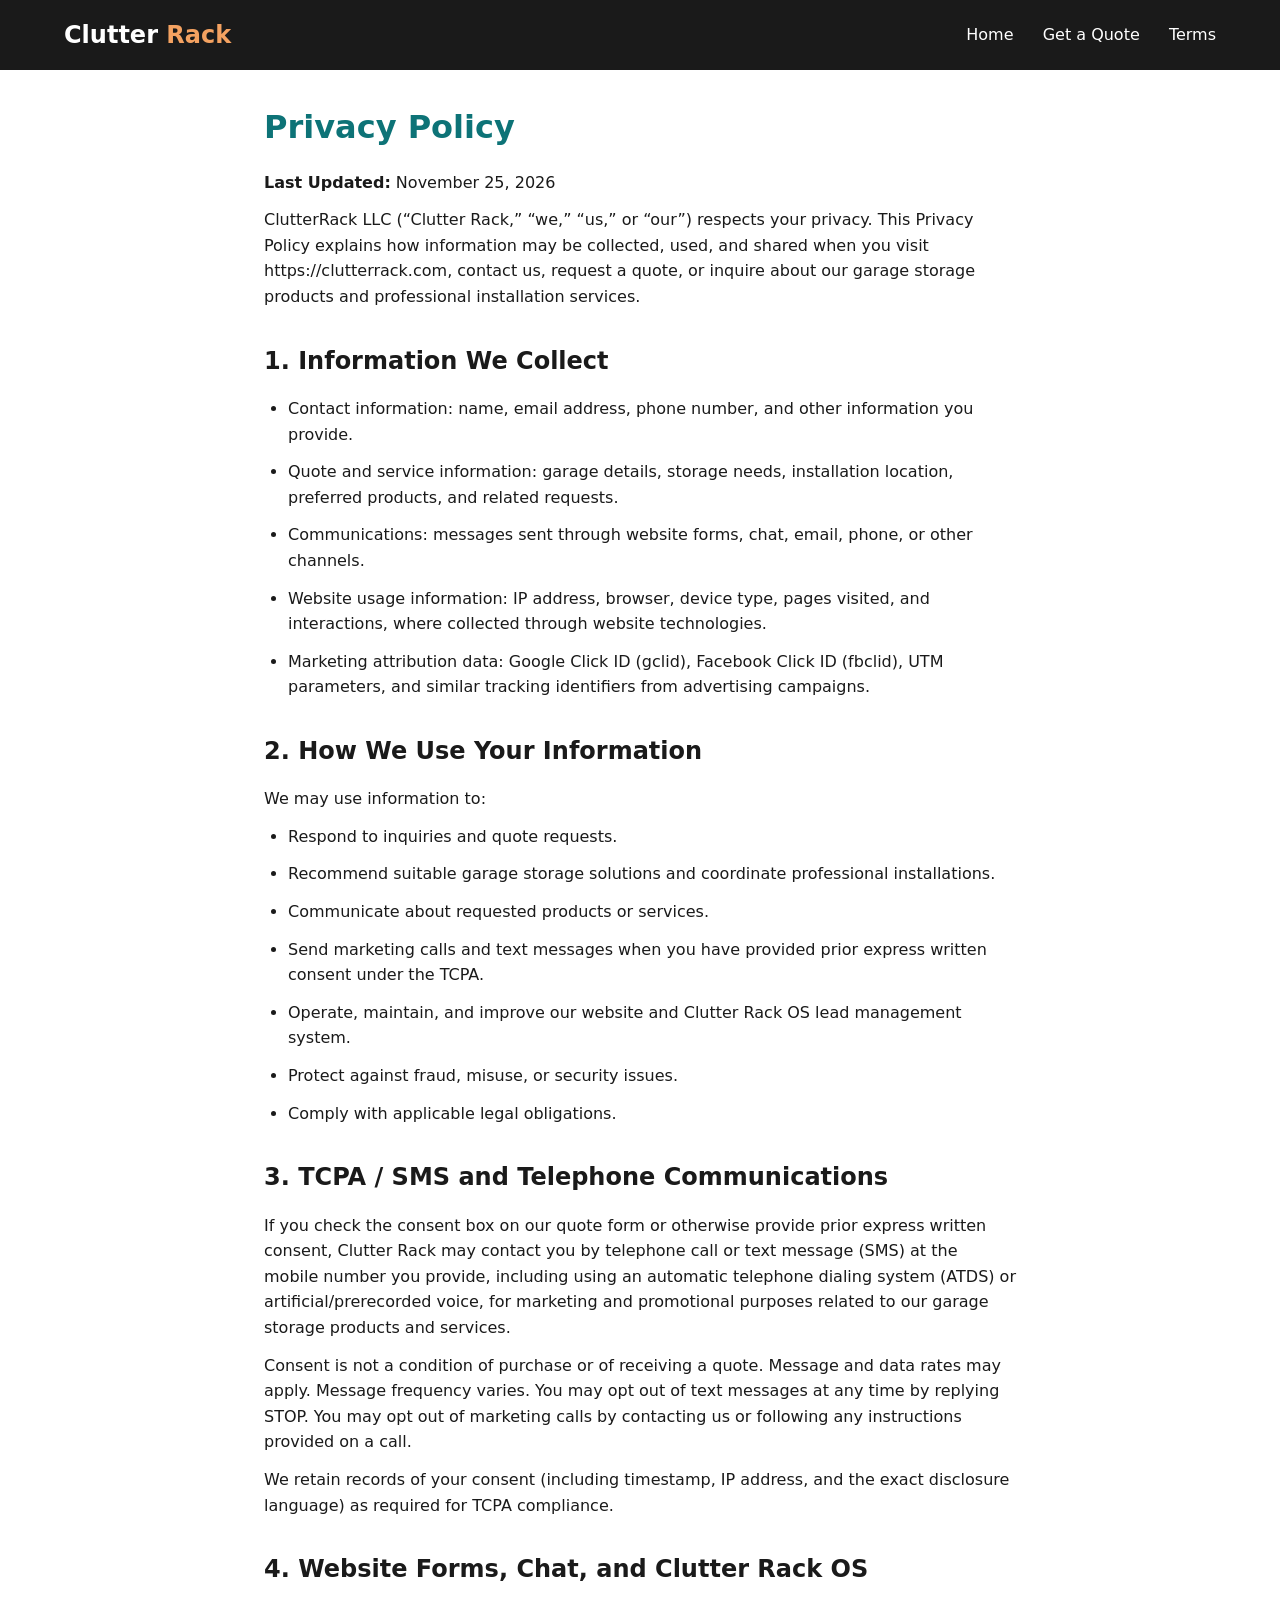
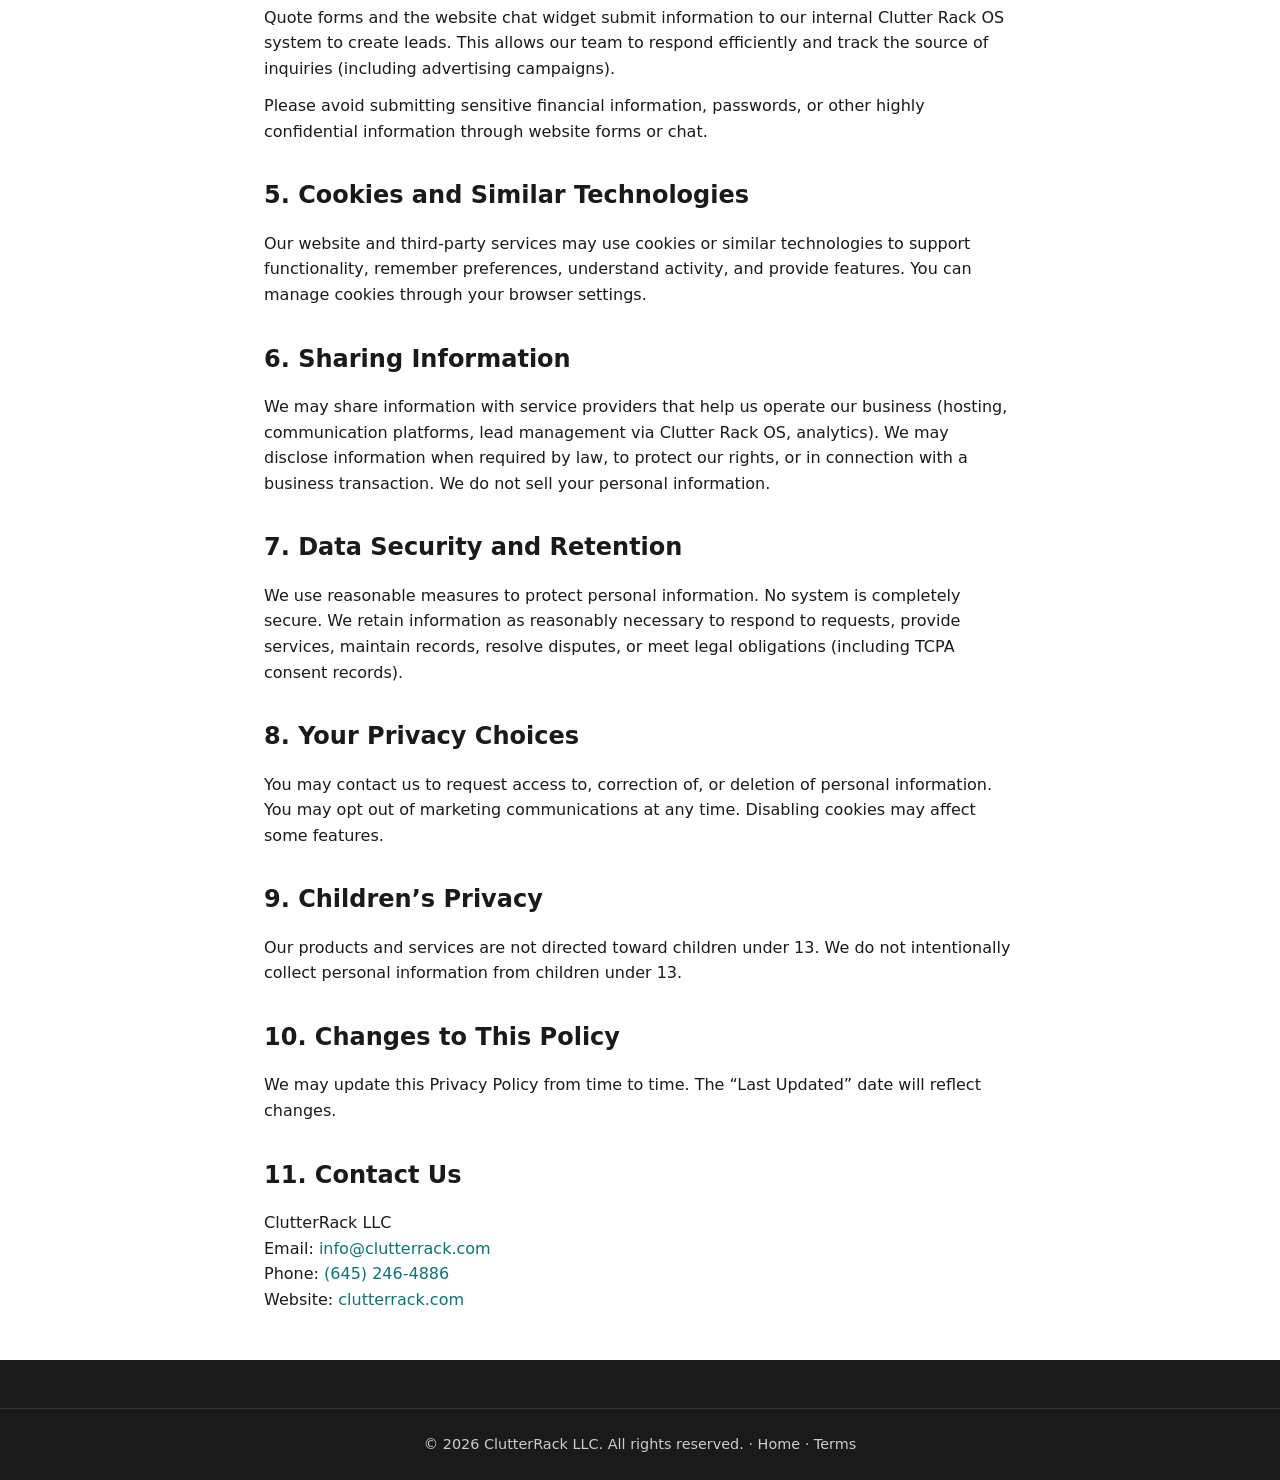
==== privacy.html @ 72c2ef70 "Add script, legal pages, and config for OS integration" ====
<!DOCTYPE html>
<html lang="en">
<head>
  <meta charset="UTF-8">
  <meta name="viewport" content="width=device-width, initial-scale=1.0">
  <title>Privacy Policy | Clutter Rack</title>
  <link rel="stylesheet" href="styles.css">
</head>
<body>
  <header>
    <div class="nav">
      <a href="/" class="logo">Clutter <span>Rack</span></a>
      <nav>
        <a href="/">Home</a>
        <a href="#quote">Get a Quote</a>
        <a href="terms.html">Terms</a>
      </nav>
    </div>
  </header>

  <div class="legal">
    <h1>Privacy Policy</h1>
    <p><strong>Last Updated:</strong> November 25, 2026</p>
    <p>ClutterRack LLC (“Clutter Rack,” “we,” “us,” or “our”) respects your privacy. This Privacy Policy explains how information may be collected, used, and shared when you visit https://clutterrack.com, contact us, request a quote, or inquire about our garage storage products and professional installation services.</p>

    <h2>1. Information We Collect</h2>
    <ul>
      <li>Contact information: name, email address, phone number, and other information you provide.</li>
      <li>Quote and service information: garage details, storage needs, installation location, preferred products, and related requests.</li>
      <li>Communications: messages sent through website forms, chat, email, phone, or other channels.</li>
      <li>Website usage information: IP address, browser, device type, pages visited, and interactions, where collected through website technologies.</li>
      <li>Marketing attribution data: Google Click ID (gclid), Facebook Click ID (fbclid), UTM parameters, and similar tracking identifiers from advertising campaigns.</li>
    </ul>

    <h2>2. How We Use Your Information</h2>
    <p>We may use information to:</p>
    <ul>
      <li>Respond to inquiries and quote requests.</li>
      <li>Recommend suitable garage storage solutions and coordinate professional installations.</li>
      <li>Communicate about requested products or services.</li>
      <li>Send marketing calls and text messages when you have provided prior express written consent under the TCPA.</li>
      <li>Operate, maintain, and improve our website and Clutter Rack OS lead management system.</li>
      <li>Protect against fraud, misuse, or security issues.</li>
      <li>Comply with applicable legal obligations.</li>
    </ul>

    <h2>3. TCPA / SMS and Telephone Communications</h2>
    <p>If you check the consent box on our quote form or otherwise provide prior express written consent, Clutter Rack may contact you by telephone call or text message (SMS) at the mobile number you provide, including using an automatic telephone dialing system (ATDS) or artificial/prerecorded voice, for marketing and promotional purposes related to our garage storage products and services.</p>
    <p>Consent is not a condition of purchase or of receiving a quote. Message and data rates may apply. Message frequency varies. You may opt out of text messages at any time by replying STOP. You may opt out of marketing calls by contacting us or following any instructions provided on a call.</p>
    <p>We retain records of your consent (including timestamp, IP address, and the exact disclosure language) as required for TCPA compliance.</p>

    <h2>4. Website Forms, Chat, and Clutter Rack OS</h2>
    <p>Quote forms and the website chat widget submit information to our internal Clutter Rack OS system to create leads. This allows our team to respond efficiently and track the source of inquiries (including advertising campaigns).</p>
    <p>Please avoid submitting sensitive financial information, passwords, or other highly confidential information through website forms or chat.</p>

    <h2>5. Cookies and Similar Technologies</h2>
    <p>Our website and third-party services may use cookies or similar technologies to support functionality, remember preferences, understand activity, and provide features. You can manage cookies through your browser settings.</p>

    <h2>6. Sharing Information</h2>
    <p>We may share information with service providers that help us operate our business (hosting, communication platforms, lead management via Clutter Rack OS, analytics). We may disclose information when required by law, to protect our rights, or in connection with a business transaction. We do not sell your personal information.</p>

    <h2>7. Data Security and Retention</h2>
    <p>We use reasonable measures to protect personal information. No system is completely secure. We retain information as reasonably necessary to respond to requests, provide services, maintain records, resolve disputes, or meet legal obligations (including TCPA consent records).</p>

    <h2>8. Your Privacy Choices</h2>
    <p>You may contact us to request access to, correction of, or deletion of personal information. You may opt out of marketing communications at any time. Disabling cookies may affect some features.</p>

    <h2>9. Children’s Privacy</h2>
    <p>Our products and services are not directed toward children under 13. We do not intentionally collect personal information from children under 13.</p>

    <h2>10. Changes to This Policy</h2>
    <p>We may update this Privacy Policy from time to time. The “Last Updated” date will reflect changes.</p>

    <h2>11. Contact Us</h2>
    <p>ClutterRack LLC<br>
    Email: <a href="mailto:info@clutterrack.com">info@clutterrack.com</a><br>
    Phone: <a href="tel:+16452464886">(645) 246-4886</a><br>
    Website: <a href="https://clutterrack.com">clutterrack.com</a></p>
  </div>

  <footer>
    <div class="copyright">© 2026 ClutterRack LLC. All rights reserved. · <a href="/">Home</a> · <a href="terms.html">Terms</a></div>
  </footer>
</body>
</html>
---- styles.css ----
/* Clutter Rack Website Styles */
:root {
  --primary: #0d7377;
  --primary-dark: #0a5c5f;
  --accent: #f4a261;
  --dark: #1a1a1a;
  --light: #f8f9fa;
  --gray: #6c757d;
  --white: #ffffff;
  --success: #28a745;
}

* { box-sizing: border-box; margin: 0; padding: 0; }
body { font-family: 'Segoe UI', system-ui, -apple-system, sans-serif; line-height: 1.6; color: var(--dark); background: var(--white); }
a { color: var(--primary); text-decoration: none; }
a:hover { text-decoration: underline; }
img { max-width: 100%; height: auto; }

header { background: var(--dark); color: white; padding: 1rem 0; position: sticky; top: 0; z-index: 1000; }
.nav { max-width: 1200px; margin: 0 auto; display: flex; justify-content: space-between; align-items: center; padding: 0 1.5rem; }
.logo { font-size: 1.5rem; font-weight: 700; color: white; }
.logo span { color: var(--accent); }
nav a { color: white; margin-left: 1.5rem; font-weight: 500; }
nav a:hover { color: var(--accent); }

.hero { background: linear-gradient(135deg, var(--primary) 0%, var(--primary-dark) 100%); color: white; padding: 5rem 1.5rem; text-align: center; }
.hero h1 { font-size: 3.5rem; margin-bottom: 1rem; line-height: 1.1; }
.hero p { font-size: 1.25rem; max-width: 700px; margin: 0 auto 2rem; opacity: 0.95; }
.btn { display: inline-block; background: var(--accent); color: var(--dark); padding: 0.9rem 2rem; border-radius: 50px; font-weight: 700; font-size: 1.1rem; border: none; cursor: pointer; transition: transform 0.2s, box-shadow 0.2s; }
.btn:hover { transform: translateY(-2px); box-shadow: 0 6px 20px rgba(0,0,0,0.2); text-decoration: none; }
.btn-secondary { background: transparent; border: 2px solid white; color: white; }

.container { max-width: 1200px; margin: 0 auto; padding: 0 1.5rem; }
.section { padding: 4rem 0; }
.section h2 { font-size: 2.5rem; text-align: center; margin-bottom: 1rem; color: var(--primary); }
.section-sub { text-align: center; color: var(--gray); margin-bottom: 3rem; max-width: 600px; margin-left: auto; margin-right: auto; }

.products { display: grid; grid-template-columns: repeat(auto-fit, minmax(260px, 1fr)); gap: 2rem; }
.product-card { background: white; border-radius: 12px; overflow: hidden; box-shadow: 0 4px 15px rgba(0,0,0,0.08); transition: transform 0.2s; }
.product-card:hover { transform: translateY(-5px); }
.product-card img { width: 100%; height: 180px; object-fit: cover; background: #eee; }
.product-card h3 { padding: 1rem 1rem 0.5rem; font-size: 1.25rem; }
.product-card p { padding: 0 1rem 1rem; color: var(--gray); font-size: 0.95rem; }

.steps { display: grid; grid-template-columns: repeat(auto-fit, minmax(200px, 1fr)); gap: 2rem; text-align: center; }
.step { padding: 1.5rem; }
.step-num { width: 60px; height: 60px; background: var(--primary); color: white; border-radius: 50%; display: flex; align-items: center; justify-content: center; font-size: 1.5rem; font-weight: 700; margin: 0 auto 1rem; }

.form-section { background: var(--light); }
.lead-form { max-width: 560px; margin: 0 auto; background: white; padding: 2rem; border-radius: 12px; box-shadow: 0 4px 20px rgba(0,0,0,0.1); }
.form-group { margin-bottom: 1.25rem; }
.form-group label { display: block; margin-bottom: 0.4rem; font-weight: 600; }
.form-group input, .form-group select, .form-group textarea { width: 100%; padding: 0.75rem; border: 1px solid #ddd; border-radius: 6px; font-size: 1rem; }
.form-group textarea { min-height: 100px; resize: vertical; }
.consent { display: flex; align-items: flex-start; gap: 0.75rem; margin: 1.25rem 0; font-size: 0.9rem; }
.consent input { margin-top: 0.2rem; }
.consent a { color: var(--primary); }
.form-note { font-size: 0.85rem; color: var(--gray); margin-top: 0.5rem; }
#form-message { margin-top: 1rem; padding: 0.75rem; border-radius: 6px; display: none; }
#form-message.success { background: #d4edda; color: #155724; display: block; }
#form-message.error { background: #f8d7da; color: #721c24; display: block; }

footer { background: var(--dark); color: #ccc; padding: 3rem 0 1.5rem; margin-top: 3rem; }
.footer-grid { display: grid; grid-template-columns: repeat(auto-fit, minmax(200px, 1fr)); gap: 2rem; max-width: 1200px; margin: 0 auto 2rem; padding: 0 1.5rem; }
footer a { color: #ccc; }
footer h4 { color: white; margin-bottom: 1rem; }
.copyright { text-align: center; padding-top: 1.5rem; border-top: 1px solid #333; font-size: 0.9rem; }

.legal { max-width: 800px; margin: 2rem auto; padding: 0 1.5rem; }
.legal h1 { color: var(--primary); margin-bottom: 1rem; }
.legal h2 { margin: 2rem 0 1rem; color: var(--dark); }
.legal p, .legal li { margin-bottom: 0.75rem; }
.legal ul { padding-left: 1.5rem; }

.chat-widget { position: fixed; bottom: 20px; right: 20px; z-index: 1001; }
.chat-btn { background: var(--primary); color: white; width: 60px; height: 60px; border-radius: 50%; border: none; font-size: 1.5rem; cursor: pointer; box-shadow: 0 4px 15px rgba(0,0,0,0.3); }
.chat-window { display: none; position: absolute; bottom: 70px; right: 0; width: 320px; height: 420px; background: white; border-radius: 12px; box-shadow: 0 10px 40px rgba(0,0,0,0.25); overflow: hidden; flex-direction: column; }
.chat-window.open { display: flex; }
.chat-header { background: var(--primary); color: white; padding: 1rem; font-weight: 700; display: flex; justify-content: space-between; }
.chat-messages { flex: 1; padding: 1rem; overflow-y: auto; background: #f5f5f5; }
.chat-input-area { padding: 0.75rem; border-top: 1px solid #eee; }
.chat-input-area input { width: 100%; padding: 0.6rem; border: 1px solid #ddd; border-radius: 20px; }

@media (max-width: 768px) {
  .hero h1 { font-size: 2.2rem; }
  nav a { margin-left: 1rem; font-size: 0.9rem; }
  .chat-window { width: 90vw; right: -10px; }
}
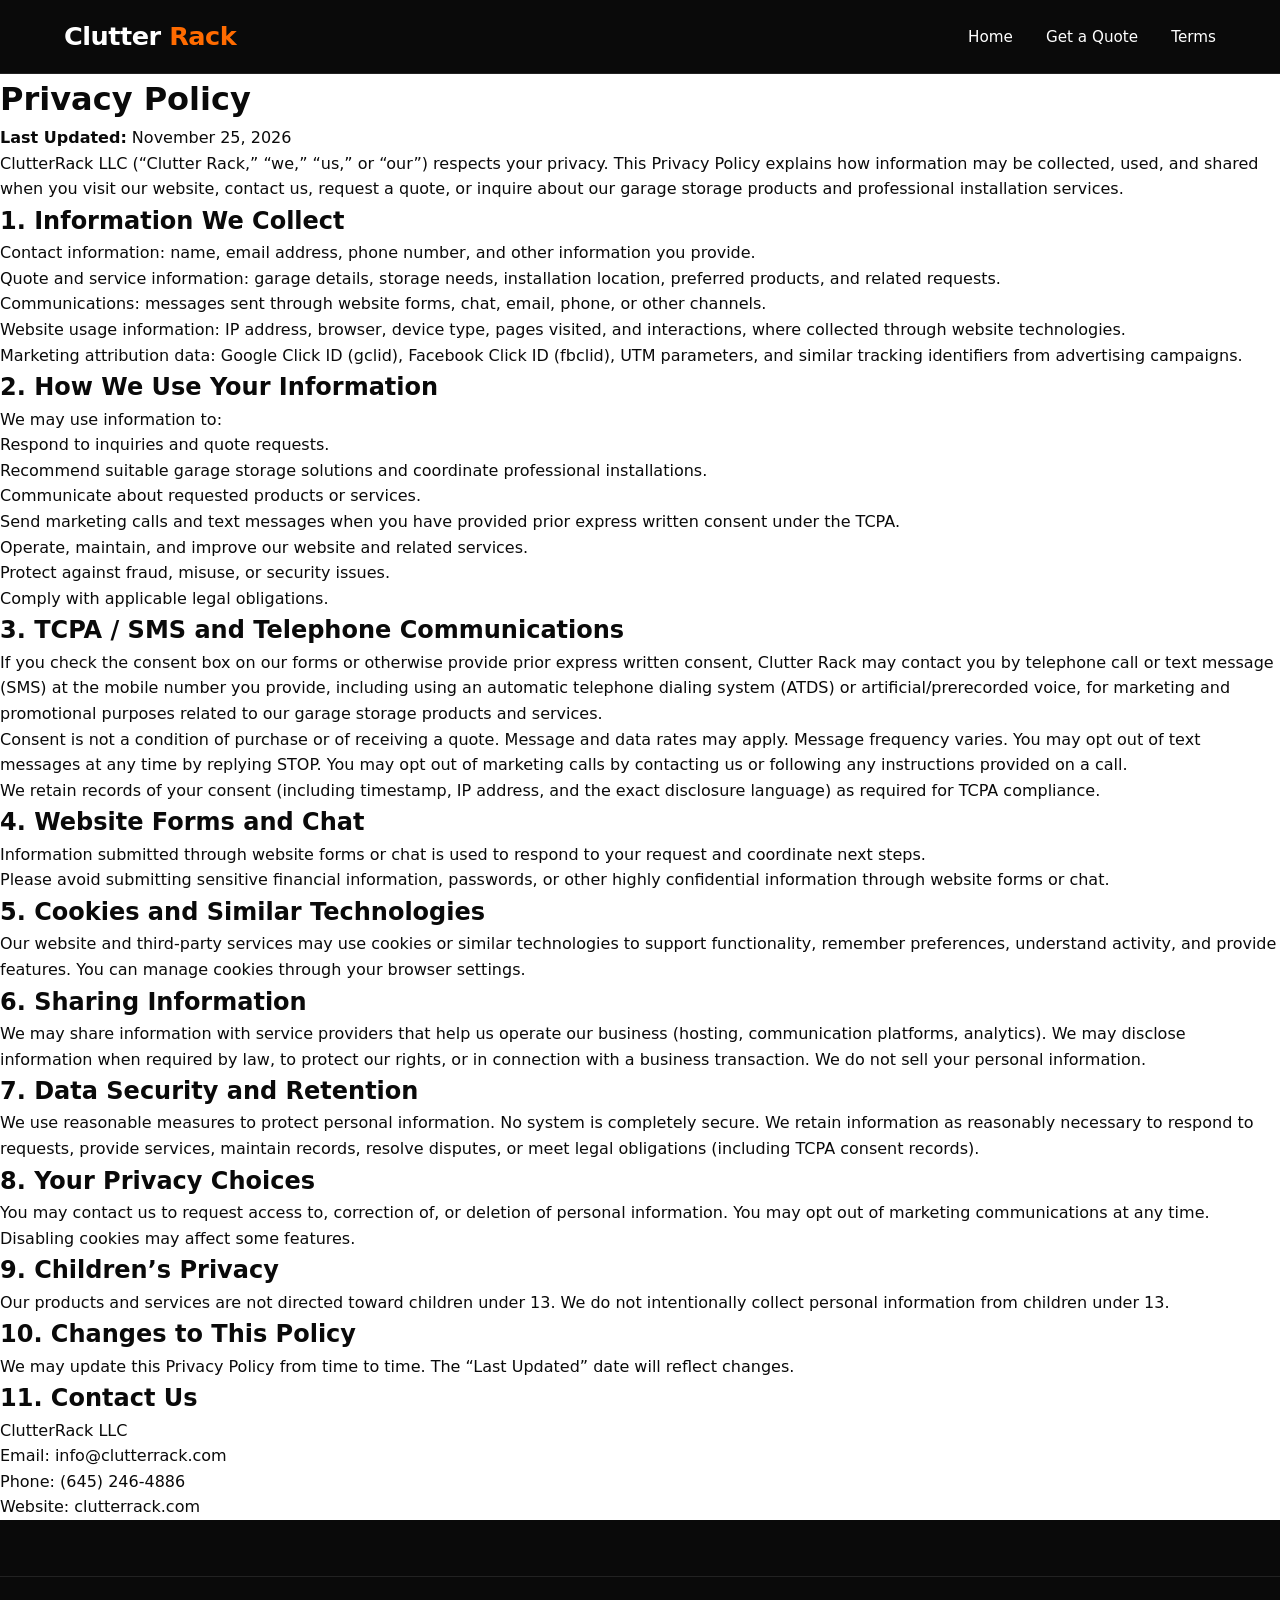
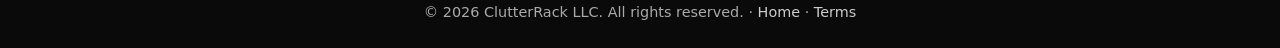
==== commit de46cf8d: "Fix relative home and quote links; soften internal system references for customer view" ====
--- a/privacy.html
+++ b/privacy.html
@@ -9,10 +9,10 @@
 <body>
   <header>
     <div class="nav">
-      <a href="/" class="logo">Clutter <span>Rack</span></a>
+      <a href="index.html" class="logo">Clutter <span>Rack</span></a>
       <nav>
-        <a href="/">Home</a>
-        <a href="#quote">Get a Quote</a>
+        <a href="index.html">Home</a>
+        <a href="index.html#quote">Get a Quote</a>
         <a href="terms.html">Terms</a>
       </nav>
     </div>
@@ -21,7 +21,7 @@
   <div class="legal">
     <h1>Privacy Policy</h1>
     <p><strong>Last Updated:</strong> November 25, 2026</p>
-    <p>ClutterRack LLC (“Clutter Rack,” “we,” “us,” or “our”) respects your privacy. This Privacy Policy explains how information may be collected, used, and shared when you visit https://clutterrack.com, contact us, request a quote, or inquire about our garage storage products and professional installation services.</p>
+    <p>ClutterRack LLC (“Clutter Rack,” “we,” “us,” or “our”) respects your privacy. This Privacy Policy explains how information may be collected, used, and shared when you visit our website, contact us, request a quote, or inquire about our garage storage products and professional installation services.</p>
 
     <h2>1. Information We Collect</h2>
     <ul>
@@ -39,25 +39,25 @@
       <li>Recommend suitable garage storage solutions and coordinate professional installations.</li>
       <li>Communicate about requested products or services.</li>
       <li>Send marketing calls and text messages when you have provided prior express written consent under the TCPA.</li>
-      <li>Operate, maintain, and improve our website and Clutter Rack OS lead management system.</li>
+      <li>Operate, maintain, and improve our website and related services.</li>
       <li>Protect against fraud, misuse, or security issues.</li>
       <li>Comply with applicable legal obligations.</li>
     </ul>
 
     <h2>3. TCPA / SMS and Telephone Communications</h2>
-    <p>If you check the consent box on our quote form or otherwise provide prior express written consent, Clutter Rack may contact you by telephone call or text message (SMS) at the mobile number you provide, including using an automatic telephone dialing system (ATDS) or artificial/prerecorded voice, for marketing and promotional purposes related to our garage storage products and services.</p>
+    <p>If you check the consent box on our forms or otherwise provide prior express written consent, Clutter Rack may contact you by telephone call or text message (SMS) at the mobile number you provide, including using an automatic telephone dialing system (ATDS) or artificial/prerecorded voice, for marketing and promotional purposes related to our garage storage products and services.</p>
     <p>Consent is not a condition of purchase or of receiving a quote. Message and data rates may apply. Message frequency varies. You may opt out of text messages at any time by replying STOP. You may opt out of marketing calls by contacting us or following any instructions provided on a call.</p>
     <p>We retain records of your consent (including timestamp, IP address, and the exact disclosure language) as required for TCPA compliance.</p>
 
-    <h2>4. Website Forms, Chat, and Clutter Rack OS</h2>
-    <p>Quote forms and the website chat widget submit information to our internal Clutter Rack OS system to create leads. This allows our team to respond efficiently and track the source of inquiries (including advertising campaigns).</p>
+    <h2>4. Website Forms and Chat</h2>
+    <p>Information submitted through website forms or chat is used to respond to your request and coordinate next steps.</p>
     <p>Please avoid submitting sensitive financial information, passwords, or other highly confidential information through website forms or chat.</p>
 
     <h2>5. Cookies and Similar Technologies</h2>
     <p>Our website and third-party services may use cookies or similar technologies to support functionality, remember preferences, understand activity, and provide features. You can manage cookies through your browser settings.</p>
 
     <h2>6. Sharing Information</h2>
-    <p>We may share information with service providers that help us operate our business (hosting, communication platforms, lead management via Clutter Rack OS, analytics). We may disclose information when required by law, to protect our rights, or in connection with a business transaction. We do not sell your personal information.</p>
+    <p>We may share information with service providers that help us operate our business (hosting, communication platforms, analytics). We may disclose information when required by law, to protect our rights, or in connection with a business transaction. We do not sell your personal information.</p>
 
     <h2>7. Data Security and Retention</h2>
     <p>We use reasonable measures to protect personal information. No system is completely secure. We retain information as reasonably necessary to respond to requests, provide services, maintain records, resolve disputes, or meet legal obligations (including TCPA consent records).</p>
@@ -79,7 +79,7 @@
   </div>
 
   <footer>
-    <div class="copyright">© 2026 ClutterRack LLC. All rights reserved. · <a href="/">Home</a> · <a href="terms.html">Terms</a></div>
+    <div class="copyright">© 2026 ClutterRack LLC. All rights reserved. · <a href="index.html">Home</a> · <a href="terms.html">Terms</a></div>
   </footer>
 </body>
 </html>
--- a/styles.css
+++ b/styles.css
@@ -1,88 +1,92 @@
-/* Clutter Rack Website Styles */
+/* Clutter Rack — Premium Black / White / Orange */
 :root {
-  --primary: #0d7377;
-  --primary-dark: #0a5c5f;
-  --accent: #f4a261;
-  --dark: #1a1a1a;
-  --light: #f8f9fa;
-  --gray: #6c757d;
+  --black: #0a0a0a;
   --white: #ffffff;
-  --success: #28a745;
+  --orange: #ff6b00;
+  --orange-dark: #e55f00;
+  --gray: #6b7280;
+  --light: #f5f5f5;
+  --border: #e5e5e5;
 }
 
 * { box-sizing: border-box; margin: 0; padding: 0; }
-body { font-family: 'Segoe UI', system-ui, -apple-system, sans-serif; line-height: 1.6; color: var(--dark); background: var(--white); }
-a { color: var(--primary); text-decoration: none; }
-a:hover { text-decoration: underline; }
-img { max-width: 100%; height: auto; }
+html { scroll-behavior: smooth; }
+body { font-family: 'Inter', system-ui, -apple-system, sans-serif; line-height: 1.6; color: var(--black); background: var(--white); }
+a { color: inherit; text-decoration: none; }
+img { max-width: 100%; height: auto; display: block; }
 
-header { background: var(--dark); color: white; padding: 1rem 0; position: sticky; top: 0; z-index: 1000; }
+.sr-only { position: absolute; width: 1px; height: 1px; padding: 0; margin: -1px; overflow: hidden; clip: rect(0,0,0,0); white-space: nowrap; border: 0; }
+
+header { background: var(--black); color: var(--white); padding: 1rem 0; position: sticky; top: 0; z-index: 1000; border-bottom: 1px solid #222; }
 .nav { max-width: 1200px; margin: 0 auto; display: flex; justify-content: space-between; align-items: center; padding: 0 1.5rem; }
-.logo { font-size: 1.5rem; font-weight: 700; color: white; }
-.logo span { color: var(--accent); }
-nav a { color: white; margin-left: 1.5rem; font-weight: 500; }
-nav a:hover { color: var(--accent); }
+.logo { font-size: 1.6rem; font-weight: 800; letter-spacing: -0.5px; }
+.logo span { color: var(--orange); }
+.menu-toggle { display: none; background: none; border: none; color: var(--white); font-size: 1.5rem; cursor: pointer; }
+nav a { color: var(--white); margin-left: 1.75rem; font-weight: 500; font-size: 0.95rem; transition: color 0.2s; }
+nav a:hover, nav a:focus { color: var(--orange); outline: 2px solid var(--orange); outline-offset: 2px; }
 
-.hero { background: linear-gradient(135deg, var(--primary) 0%, var(--primary-dark) 100%); color: white; padding: 5rem 1.5rem; text-align: center; }
-.hero h1 { font-size: 3.5rem; margin-bottom: 1rem; line-height: 1.1; }
-.hero p { font-size: 1.25rem; max-width: 700px; margin: 0 auto 2rem; opacity: 0.95; }
-.btn { display: inline-block; background: var(--accent); color: var(--dark); padding: 0.9rem 2rem; border-radius: 50px; font-weight: 700; font-size: 1.1rem; border: none; cursor: pointer; transition: transform 0.2s, box-shadow 0.2s; }
-.btn:hover { transform: translateY(-2px); box-shadow: 0 6px 20px rgba(0,0,0,0.2); text-decoration: none; }
-.btn-secondary { background: transparent; border: 2px solid white; color: white; }
+.hero { background: var(--black); color: var(--white); padding: 6rem 1.5rem 5rem; text-align: center; position: relative; overflow: hidden; }
+.hero h1 { font-size: clamp(2.8rem, 6vw, 4.5rem); font-weight: 800; line-height: 0.95; margin-bottom: 1.25rem; letter-spacing: -1px; }
+.hero p { font-size: 1.25rem; max-width: 640px; margin: 0 auto 2.5rem; opacity: 0.9; }
+.btn { display: inline-block; background: var(--orange); color: var(--black); padding: 1rem 2.25rem; border-radius: 4px; font-weight: 700; font-size: 1rem; letter-spacing: 0.5px; border: none; cursor: pointer; transition: all 0.2s; text-transform: uppercase; }
+.btn:hover, .btn:focus { background: var(--orange-dark); transform: translateY(-1px); outline: 2px solid var(--orange); outline-offset: 2px; }
+.btn-outline { background: transparent; border: 2px solid var(--white); color: var(--white); }
+.btn-outline:hover, .btn-outline:focus { background: var(--white); color: var(--black); }
 
 .container { max-width: 1200px; margin: 0 auto; padding: 0 1.5rem; }
-.section { padding: 4rem 0; }
-.section h2 { font-size: 2.5rem; text-align: center; margin-bottom: 1rem; color: var(--primary); }
-.section-sub { text-align: center; color: var(--gray); margin-bottom: 3rem; max-width: 600px; margin-left: auto; margin-right: auto; }
+.section { padding: 5rem 0; }
+.section h2 { font-size: clamp(2rem, 4vw, 2.75rem); text-align: center; margin-bottom: 0.75rem; font-weight: 800; letter-spacing: -0.5px; }
+.section-sub { text-align: center; color: var(--gray); margin-bottom: 3rem; max-width: 620px; margin-left: auto; margin-right: auto; font-size: 1.1rem; }
 
-.products { display: grid; grid-template-columns: repeat(auto-fit, minmax(260px, 1fr)); gap: 2rem; }
-.product-card { background: white; border-radius: 12px; overflow: hidden; box-shadow: 0 4px 15px rgba(0,0,0,0.08); transition: transform 0.2s; }
-.product-card:hover { transform: translateY(-5px); }
-.product-card img { width: 100%; height: 180px; object-fit: cover; background: #eee; }
-.product-card h3 { padding: 1rem 1rem 0.5rem; font-size: 1.25rem; }
-.product-card p { padding: 0 1rem 1rem; color: var(--gray); font-size: 0.95rem; }
+.products { display: grid; grid-template-columns: repeat(auto-fit, minmax(260px, 1fr)); gap: 1.75rem; }
+.product-card { background: var(--white); border: 1px solid var(--border); border-radius: 8px; overflow: hidden; transition: all 0.25s; }
+.product-card:hover { transform: translateY(-4px); box-shadow: 0 12px 30px rgba(0,0,0,0.08); }
+.product-card img { width: 100%; height: 200px; object-fit: cover; }
+.product-card h3 { padding: 1.25rem 1.25rem 0.5rem; font-size: 1.15rem; font-weight: 700; }
+.product-card p { padding: 0 1.25rem 1.25rem; color: var(--gray); font-size: 0.95rem; }
 
-.steps { display: grid; grid-template-columns: repeat(auto-fit, minmax(200px, 1fr)); gap: 2rem; text-align: center; }
-.step { padding: 1.5rem; }
-.step-num { width: 60px; height: 60px; background: var(--primary); color: white; border-radius: 50%; display: flex; align-items: center; justify-content: center; font-size: 1.5rem; font-weight: 700; margin: 0 auto 1rem; }
+.steps { display: grid; grid-template-columns: repeat(auto-fit, minmax(220px, 1fr)); gap: 2rem; text-align: center; }
+.step { padding: 1.5rem 1rem; }
+.step-num { width: 56px; height: 56px; background: var(--black); color: var(--orange); border-radius: 50%; display: flex; align-items: center; justify-content: center; font-size: 1.25rem; font-weight: 800; margin: 0 auto 1rem; }
 
 .form-section { background: var(--light); }
-.lead-form { max-width: 560px; margin: 0 auto; background: white; padding: 2rem; border-radius: 12px; box-shadow: 0 4px 20px rgba(0,0,0,0.1); }
+.lead-form { max-width: 580px; margin: 0 auto; background: var(--white); padding: 2.25rem; border-radius: 8px; border: 1px solid var(--border); }
 .form-group { margin-bottom: 1.25rem; }
-.form-group label { display: block; margin-bottom: 0.4rem; font-weight: 600; }
-.form-group input, .form-group select, .form-group textarea { width: 100%; padding: 0.75rem; border: 1px solid #ddd; border-radius: 6px; font-size: 1rem; }
+.form-group label { display: block; margin-bottom: 0.4rem; font-weight: 600; font-size: 0.95rem; }
+.form-group input, .form-group select, .form-group textarea { width: 100%; padding: 0.8rem; border: 1px solid var(--border); border-radius: 4px; font-size: 1rem; background: var(--white); }
+.form-group input:focus, .form-group select:focus, .form-group textarea:focus { outline: 2px solid var(--orange); outline-offset: 1px; }
 .form-group textarea { min-height: 100px; resize: vertical; }
-.consent { display: flex; align-items: flex-start; gap: 0.75rem; margin: 1.25rem 0; font-size: 0.9rem; }
-.consent input { margin-top: 0.2rem; }
-.consent a { color: var(--primary); }
+.consent { display: flex; align-items: flex-start; gap: 0.75rem; margin: 1.5rem 0; font-size: 0.9rem; line-height: 1.5; }
+.consent input { margin-top: 0.25rem; }
+.consent a { color: var(--orange); }
 .form-note { font-size: 0.85rem; color: var(--gray); margin-top: 0.5rem; }
-#form-message { margin-top: 1rem; padding: 0.75rem; border-radius: 6px; display: none; }
-#form-message.success { background: #d4edda; color: #155724; display: block; }
-#form-message.error { background: #f8d7da; color: #721c24; display: block; }
+#form-message, #design-message { margin-top: 1rem; padding: 0.75rem; border-radius: 4px; display: none; }
+#form-message.success, #design-message.success { background: #e8f5e9; color: #1b5e20; display: block; }
+#form-message.error, #design-message.error { background: #ffebee; color: #c62828; display: block; }
 
-footer { background: var(--dark); color: #ccc; padding: 3rem 0 1.5rem; margin-top: 3rem; }
+footer { background: var(--black); color: #aaa; padding: 3.5rem 0 1.5rem; }
 .footer-grid { display: grid; grid-template-columns: repeat(auto-fit, minmax(200px, 1fr)); gap: 2rem; max-width: 1200px; margin: 0 auto 2rem; padding: 0 1.5rem; }
 footer a { color: #ccc; }
-footer h4 { color: white; margin-bottom: 1rem; }
-.copyright { text-align: center; padding-top: 1.5rem; border-top: 1px solid #333; font-size: 0.9rem; }
+footer a:hover, footer a:focus { color: var(--orange); outline: 2px solid var(--orange); }
+footer h4 { color: var(--white); margin-bottom: 1rem; font-weight: 700; }
+.copyright { text-align: center; padding-top: 1.5rem; border-top: 1px solid #222; font-size: 0.9rem; }
 
-.legal { max-width: 800px; margin: 2rem auto; padding: 0 1.5rem; }
-.legal h1 { color: var(--primary); margin-bottom: 1rem; }
-.legal h2 { margin: 2rem 0 1rem; color: var(--dark); }
-.legal p, .legal li { margin-bottom: 0.75rem; }
-.legal ul { padding-left: 1.5rem; }
-
-.chat-widget { position: fixed; bottom: 20px; right: 20px; z-index: 1001; }
-.chat-btn { background: var(--primary); color: white; width: 60px; height: 60px; border-radius: 50%; border: none; font-size: 1.5rem; cursor: pointer; box-shadow: 0 4px 15px rgba(0,0,0,0.3); }
-.chat-window { display: none; position: absolute; bottom: 70px; right: 0; width: 320px; height: 420px; background: white; border-radius: 12px; box-shadow: 0 10px 40px rgba(0,0,0,0.25); overflow: hidden; flex-direction: column; }
+.chat-widget { position: fixed; bottom: 24px; right: 24px; z-index: 1001; }
+.chat-btn { background: var(--orange); color: var(--black); width: 60px; height: 60px; border-radius: 50%; border: none; font-size: 1.6rem; cursor: pointer; box-shadow: 0 4px 20px rgba(0,0,0,0.25); }
+.chat-btn:focus { outline: 2px solid var(--black); outline-offset: 2px; }
+.chat-window { display: none; position: absolute; bottom: 70px; right: 0; width: 340px; height: 440px; background: var(--white); border-radius: 8px; box-shadow: 0 12px 40px rgba(0,0,0,0.2); overflow: hidden; flex-direction: column; border: 1px solid var(--border); }
 .chat-window.open { display: flex; }
-.chat-header { background: var(--primary); color: white; padding: 1rem; font-weight: 700; display: flex; justify-content: space-between; }
-.chat-messages { flex: 1; padding: 1rem; overflow-y: auto; background: #f5f5f5; }
-.chat-input-area { padding: 0.75rem; border-top: 1px solid #eee; }
-.chat-input-area input { width: 100%; padding: 0.6rem; border: 1px solid #ddd; border-radius: 20px; }
+.chat-header { background: var(--black); color: var(--white); padding: 1rem 1.25rem; font-weight: 700; display: flex; justify-content: space-between; align-items: center; }
+.chat-messages { flex: 1; padding: 1rem; overflow-y: auto; background: var(--light); }
+.chat-input-area { padding: 0.75rem; border-top: 1px solid var(--border); }
+.chat-input-area input { width: 100%; padding: 0.7rem 1rem; border: 1px solid var(--border); border-radius: 20px; }
+.chat-input-area input:focus { outline: 2px solid var(--orange); }
 
 @media (max-width: 768px) {
-  .hero h1 { font-size: 2.2rem; }
-  nav a { margin-left: 1rem; font-size: 0.9rem; }
-  .chat-window { width: 90vw; right: -10px; }
+  .hero { padding: 4rem 1.25rem; }
+  .menu-toggle { display: block; }
+  nav { display: none; position: absolute; top: 100%; left: 0; right: 0; background: var(--black); flex-direction: column; padding: 1rem; }
+  nav.open { display: flex; }
+  nav a { margin: 0.75rem 0; display: block; }
+  .chat-window { width: calc(100vw - 48px); right: -12px; }
 }
